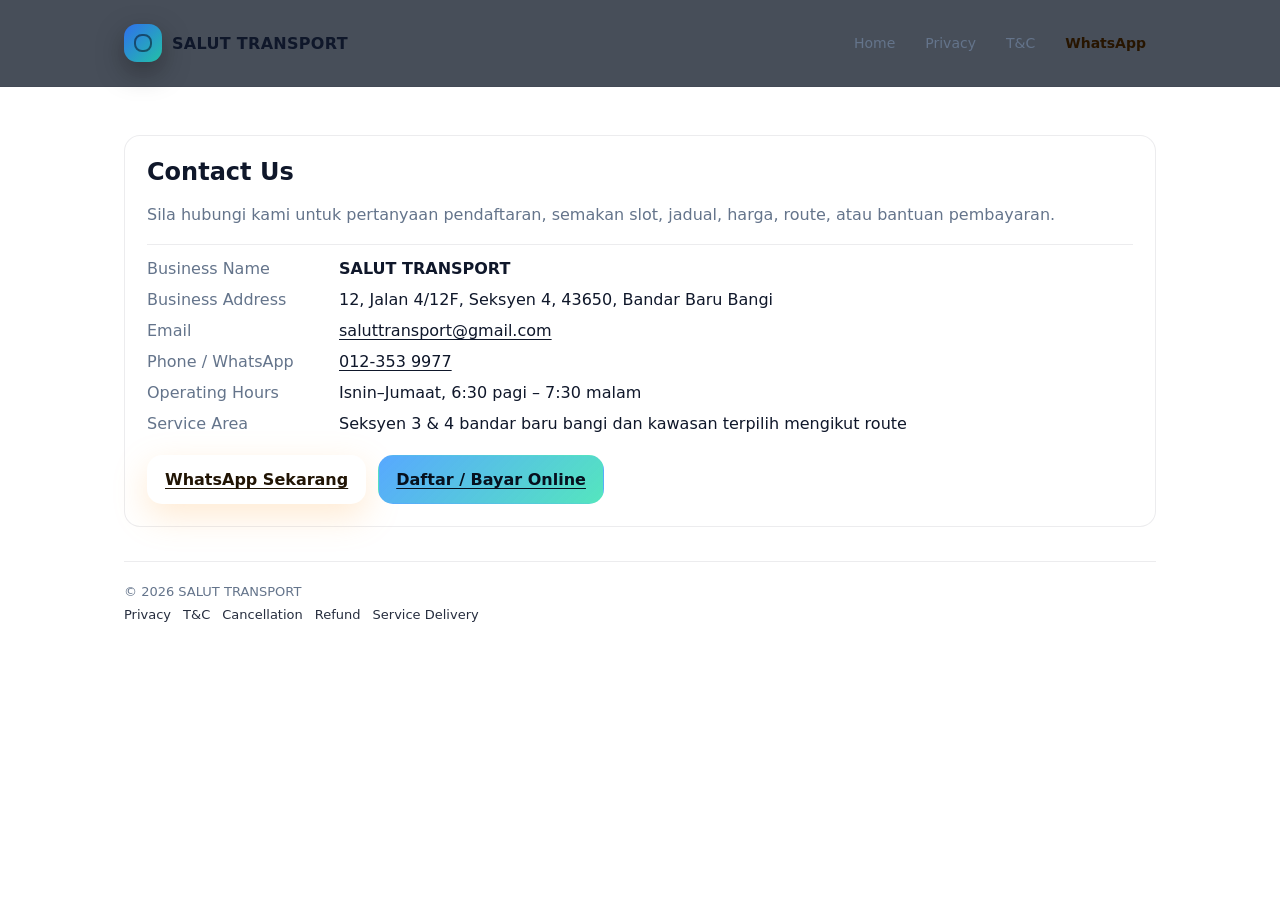
==== contact.html @ 231aed64 "Update contact.html" ====
<!doctype html>
<html lang="ms">
<head>
  <meta charset="utf-8" />
  <meta name="viewport" content="width=device-width,initial-scale=1" />
  <title>Contact Us | Salut Transport</title>
  <meta name="description" content="Hubungi Salut Transport untuk semakan slot van sekolah, pendaftaran, bayaran dan pertanyaan route." />
  <link rel="stylesheet" href="assets/style.css" />
</head>
<body>
<header class="nav"><div class="container"><div class="row"><a class="brand" href="index.html"><span class="logo"></span><span>SALUT TRANSPORT</span></a><nav class="links"><a href="index.html">Home</a><a href="privacy.html">Privacy</a><a href="terms.html">T&amp;C</a><a class="nav-cta" href="https://wa.me/60123539977">WhatsApp</a></nav></div></div></header>
<main class="container">
  <section class="content">
    <h1>Contact Us</h1>
    <p>Sila hubungi kami untuk pertanyaan pendaftaran, semakan slot, jadual, harga, route, atau bantuan pembayaran.</p>
    <div class="kv">
      <div>Business Name</div><div><strong>SALUT TRANSPORT</strong></div>
      <div>Business Address</div><div>12, Jalan 4/12F, Seksyen 4, 43650, Bandar Baru Bangi</div>
      <div>Email</div><div><a href="mailto:saluttransport@gmail.com">saluttransport@gmail.com</a></div>
      <div>Phone / WhatsApp</div><div><a href="https://wa.me/60123539977">012-353 9977</a></div>
      <div>Operating Hours</div><div>Isnin–Jumaat, 6:30 pagi – 7:30 malam</div>
      <div>Service Area</div><div>Seksyen 3 & 4 bandar baru bangi dan kawasan terpilih mengikut route</div>
    </div>
    <div class="ctaRow"><a class="btn primary" href="https://wa.me/60123539977?text=Assalamualaikum%2C%20saya%20nak%20semak%20slot%20van%20sekolah%20untuk%20anak%20saya.">WhatsApp Sekarang</a><a class="btn secondary" href="https://saluttransport.onpay.my">Daftar / Bayar Online</a></div>
  </section>
  <footer class="footer"><div>© <span id="y"></span> SALUT TRANSPORT</div><div class="footlinks"><a href="privacy.html">Privacy</a><a href="terms.html">T&amp;C</a><a href="cancellation.html">Cancellation</a><a href="refund.html">Refund</a><a href="service-delivery.html">Service Delivery</a></div></footer>
</main>
<script>document.getElementById("y").textContent = new Date().getFullYear();</script>
</body>
</html>
---- assets/style.css ----
:root{
  --bg:#F8FAFC;
  --card:#ffffff;
  --text:#0F172A;
  --muted:#64748B;
  --line:rgba(15,23,42,.08);

  --brand:#2F6FED;   /* trust blue */
  --brand2:#22C1A7;  /* safety teal */

  --max:1080px;
  --radius:16px;
}

*{box-sizing:border-box}
html{scroll-behavior:smooth}
html,body{margin:0;padding:0;font-family:system-ui,-apple-system,Segoe UI,Roboto,Arial,sans-serif;background:radial-gradient(1200px 600px at 15% -10%, rgba(77,163,255,.28), transparent 60%),radial-gradient(900px 520px at 95% 0%, rgba(47,224,176,.18), transparent 55%),linear-gradient(180deg,var(--bg),var(--bg2));color:var(--text)}
body{min-height:100vh}
a{color:inherit;text-decoration:none}
.container{max-width:var(--max);margin:0 auto;padding:24px}

.nav{position:sticky;top:0;z-index:20;backdrop-filter:saturate(160%) blur(14px);background:rgba(7,17,31,.74);border-bottom:1px solid var(--line)}
.nav .row{display:flex;align-items:center;justify-content:space-between;gap:16px}
.brand{display:flex;align-items:center;gap:10px;font-weight:900;letter-spacing:.3px}
.logo{width:38px;height:38px;border-radius:13px;background:linear-gradient(135deg,var(--brand),var(--brand2));box-shadow:0 10px 28px rgba(0,0,0,.35);position:relative}
.logo:after{content:"";position:absolute;inset:10px;border-radius:8px;border:2px solid rgba(7,17,31,.55)}
.links{display:flex;flex-wrap:wrap;gap:10px;color:var(--muted);font-size:14px;align-items:center}
.links a{padding:9px 10px;border-radius:999px}
.links a:hover{background:rgba(255,255,255,.07);color:var(--text)}
.nav-cta{background:linear-gradient(135deg,var(--accent),var(--accent2));color:#271500!important;font-weight:800}

.hero{padding:56px 0 24px;display:grid;grid-template-columns:1.2fr .8fr;gap:28px;align-items:center}
.eyebrow{display:inline-flex;gap:8px;align-items:center;font-size:13px;font-weight:800;color:#07111f;background:linear-gradient(135deg,var(--brand2),#a6ffe8);padding:8px 12px;border-radius:999px;margin-bottom:14px}
.hero h1{margin:0 0 12px;font-size:clamp(36px,6vw,64px);line-height:1.02;letter-spacing:-1.8px}
.hero p{margin:0;color:var(--muted);font-size:18px;line-height:1.65;max-width:68ch}
.highlight{color:var(--accent2)}
.badges{display:flex;gap:10px;flex-wrap:wrap;margin-top:18px}
.badge{font-size:13px;color:var(--soft);border:1px solid var(--line);padding:9px 12px;border-radius:999px;background:rgba(255,255,255,.05)}
.ctaRow{display:flex;gap:12px;flex-wrap:wrap;margin-top:22px;align-items:center}
.btn{display:inline-flex;align-items:center;justify-content:center;gap:10px;padding:14px 17px;border-radius:15px;border:1px solid var(--line);background:rgba(255,255,255,.055);color:var(--text);font-weight:800;transition:.2s ease;min-height:48px}
.btn.primary{background:linear-gradient(135deg,var(--accent),var(--accent2));border-color:transparent;color:#211404;box-shadow:0 12px 34px rgba(255,180,92,.28)}
.btn.secondary{background:linear-gradient(135deg,rgba(77,163,255,.94),rgba(47,224,176,.82));border-color:transparent;color:#06101e}
.btn:hover{transform:translateY(-2px);filter:saturate(1.08)}
.hero-card{background:linear-gradient(180deg,rgba(255,255,255,.09),rgba(255,255,255,.04));border:1px solid var(--line);border-radius:28px;padding:22px;box-shadow:var(--shadow)}
.hero-card .mock{border-radius:22px;background:linear-gradient(135deg,rgba(77,163,255,.26),rgba(47,224,176,.18));padding:18px;border:1px solid var(--line)}
.mock-top{display:flex;gap:8px;margin-bottom:20px}.dot{width:10px;height:10px;border-radius:50%;background:rgba(255,255,255,.35)}
.route-line{display:flex;align-items:center;gap:12px;margin:12px 0;padding:14px;border-radius:16px;background:rgba(7,17,31,.45);border:1px solid var(--line)}
.route-icon{width:38px;height:38px;border-radius:13px;display:grid;place-items:center;background:rgba(255,255,255,.1)}
.route-line strong{display:block}.route-line span{display:block;color:var(--muted);font-size:13px;margin-top:2px}

.section{padding:32px 0}.section h2{font-size:clamp(26px,4vw,42px);line-height:1.1;margin:0 0 10px;letter-spacing:-.8px}.section-lead{color:var(--muted);font-size:17px;line-height:1.6;max-width:760px;margin:0 0 20px}
.grid{display:grid;grid-template-columns:repeat(12,1fr);gap:16px;margin-top:18px}
.card{grid-column:span 4;background:linear-gradient(180deg,rgba(255,255,255,.075),rgba(255,255,255,.035));border:1px solid var(--line);border-radius:var(--radius);padding:18px;box-shadow:0 14px 40px rgba(0,0,0,.12)}
.card.wide{grid-column:span 6}.card.full{grid-column:span 12}.card h3{margin:0 0 8px;font-size:19px}.card p,.card li{margin:0;color:var(--muted);line-height:1.6}.card ul{padding-left:18px;margin:10px 0 0}.icon{font-size:26px;margin-bottom:8px}
.pricing{display:grid;grid-template-columns:repeat(2,minmax(0,1fr));gap:16px;margin-top:18px}.price-card{background:linear-gradient(180deg,rgba(255,255,255,.09),rgba(255,255,255,.04));border:1px solid var(--line);border-radius:24px;padding:22px}.price{font-size:42px;font-weight:950;margin:8px 0;color:var(--accent2)}.price small{font-size:15px;color:var(--muted);font-weight:600}
.content{background:rgba(255,255,255,.04);border:1px solid var(--line);border-radius:var(--radius);padding:22px;margin:24px 0}.content h1,.content h2{margin:0 0 12px}.content h3{margin:22px 0 8px}.content p,.content li{color:var(--muted);line-height:1.65}.content a{text-decoration:underline;text-underline-offset:3px}.small{font-size:13px;color:var(--muted)}
.kv{display:grid;grid-template-columns:180px 1fr;gap:12px;border-top:1px solid var(--line);padding-top:14px;margin-top:14px}.kv div:nth-child(odd){color:var(--muted)}
.notice{border:1px solid rgba(255,180,92,.35);background:rgba(255,180,92,.08);border-radius:18px;padding:16px;color:var(--soft);margin-top:18px}.testimonial{font-style:italic}.footer{border-top:1px solid var(--line);margin-top:34px;padding:22px 0;color:var(--muted);font-size:13px}.footer a{color:var(--text);opacity:.9}.footer .footlinks{display:flex;flex-wrap:wrap;gap:12px;margin-top:8px}.whatsapp-float{position:fixed;right:18px;bottom:18px;z-index:30;background:#25d366;color:#06160c;font-weight:900;padding:13px 16px;border-radius:999px;box-shadow:0 18px 48px rgba(0,0,0,.32)}

@media (max-width:860px){.container{padding:18px}.hero{grid-template-columns:1fr;padding-top:34px}.hero-card{order:-1}.links{gap:4px;font-size:13px}.links a{padding:8px}.card,.card.wide{grid-column:span 12}.pricing{grid-template-columns:1fr}.kv{grid-template-columns:1fr;gap:4px}.hero p{font-size:16px}.whatsapp-float{left:16px;right:16px;text-align:center}}
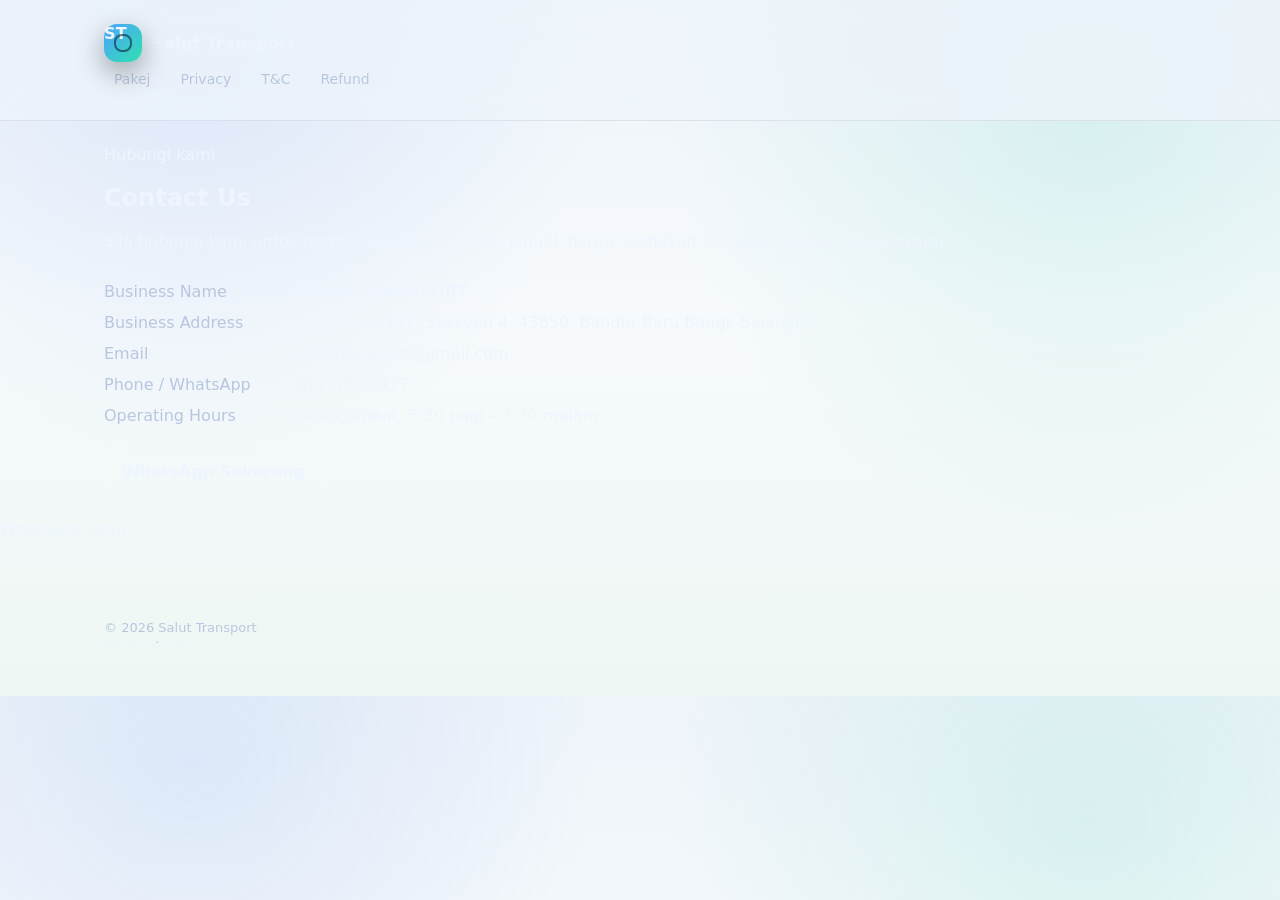
==== commit a60fc9c8: "Update contact.html" ====
--- a/contact.html
+++ b/contact.html
@@ -1,30 +1 @@
-<!doctype html>
-<html lang="ms">
-<head>
-  <meta charset="utf-8" />
-  <meta name="viewport" content="width=device-width,initial-scale=1" />
-  <title>Contact Us | Salut Transport</title>
-  <meta name="description" content="Hubungi Salut Transport untuk semakan slot van sekolah, pendaftaran, bayaran dan pertanyaan route." />
-  <link rel="stylesheet" href="assets/style.css" />
-</head>
-<body>
-<header class="nav"><div class="container"><div class="row"><a class="brand" href="index.html"><span class="logo"></span><span>SALUT TRANSPORT</span></a><nav class="links"><a href="index.html">Home</a><a href="privacy.html">Privacy</a><a href="terms.html">T&amp;C</a><a class="nav-cta" href="https://wa.me/60123539977">WhatsApp</a></nav></div></div></header>
-<main class="container">
-  <section class="content">
-    <h1>Contact Us</h1>
-    <p>Sila hubungi kami untuk pertanyaan pendaftaran, semakan slot, jadual, harga, route, atau bantuan pembayaran.</p>
-    <div class="kv">
-      <div>Business Name</div><div><strong>SALUT TRANSPORT</strong></div>
-      <div>Business Address</div><div>12, Jalan 4/12F, Seksyen 4, 43650, Bandar Baru Bangi</div>
-      <div>Email</div><div><a href="mailto:saluttransport@gmail.com">saluttransport@gmail.com</a></div>
-      <div>Phone / WhatsApp</div><div><a href="https://wa.me/60123539977">012-353 9977</a></div>
-      <div>Operating Hours</div><div>Isnin–Jumaat, 6:30 pagi – 7:30 malam</div>
-      <div>Service Area</div><div>Seksyen 3 & 4 bandar baru bangi dan kawasan terpilih mengikut route</div>
-    </div>
-    <div class="ctaRow"><a class="btn primary" href="https://wa.me/60123539977?text=Assalamualaikum%2C%20saya%20nak%20semak%20slot%20van%20sekolah%20untuk%20anak%20saya.">WhatsApp Sekarang</a><a class="btn secondary" href="https://saluttransport.onpay.my">Daftar / Bayar Online</a></div>
-  </section>
-  <footer class="footer"><div>© <span id="y"></span> SALUT TRANSPORT</div><div class="footlinks"><a href="privacy.html">Privacy</a><a href="terms.html">T&amp;C</a><a href="cancellation.html">Cancellation</a><a href="refund.html">Refund</a><a href="service-delivery.html">Service Delivery</a></div></footer>
-</main>
-<script>document.getElementById("y").textContent = new Date().getFullYear();</script>
-</body>
-</html>
+<!doctype html><html lang="ms"><head><meta charset="utf-8"><meta name="viewport" content="width=device-width,initial-scale=1"><title>Contact Us | Salut Transport</title><link rel="stylesheet" href="assets/style.css"></head><body><header class="nav"><div class="container navRow"><a class="brand" href="index.html"><span class="logo">ST</span><span>Salut <span class="orange">Transport</span></span></a><nav class="links"><a href="index.html#pakej">Pakej</a><a href="privacy.html">Privacy</a><a href="terms.html">T&amp;C</a><a href="refund.html">Refund</a></nav></div></header><main class="container"><section class="pageHero"><div class="pill"><span class="dot"></span> Hubungi kami</div></section><section class="contentPage"><h1 class="serif">Contact Us</h1><p>Sila hubungi kami untuk pertanyaan pendaftaran, jadual, harga, semakan slot atau bantuan pembayaran.</p><div class="kv"><div>Business Name</div><div><strong>SALUT TRANSPORT</strong></div><div>Business Address</div><div>12, Jalan 4/12F, Seksyen 4, 43650, Bandar Baru Bangi, Selangor</div><div>Email</div><div><a href="mailto:saluttransport@gmail.com">saluttransport@gmail.com</a></div><div>Phone / WhatsApp</div><div><a href="https://wa.me/60123539977">012-353 9977</a></div><div>Operating Hours</div><div>Isnin–Jumaat, 6:30 pagi – 7:30 malam</div></div><div class="ctaRow"><a class="btn btnPrimary" href="https://wa.me/60123539977?text=Assalamualaikum%2C%20saya%20nak%20semak%20slot%20van%20sekolah.">WhatsApp Sekarang</a></div></section></main><a class="whatsappBox" href="https://wa.me/60123539977">WhatsApp kami</a><footer class="footer"><div class="container footerRow"><div>© <span id="y"></span> Salut Transport</div><div><a href="privacy.html">Privacy</a> · <a href="terms.html">T&amp;C</a></div></div></footer><script>document.getElementById('y').textContent=new Date().getFullYear()</script></body></html>
--- a/assets/style.css
+++ b/assets/style.css
@@ -1,25 +1,44 @@
 :root{
-  --bg:#F8FAFC;
-  --card:#ffffff;
-  --text:#0F172A;
-  --muted:#64748B;
-  --line:rgba(15,23,42,.08);
-
-  --brand:#2F6FED;   /* trust blue */
-  --brand2:#22C1A7;  /* safety teal */
-
-  --max:1080px;
-  --radius:16px;
+  --bg:#07111f;
+  --bg2:#0b1730;
+  --card:#0f1d35;
+  --card2:#122641;
+  --text:#eef5ff;
+  --muted:#b8c7df;
+  --soft:#dce9ff;
+  --line:rgba(255,255,255,.12);
+  --brand:#4da3ff;
+  --brand2:#2fe0b0;
+  --accent:#ffb45c;
+  --accent2:#ffd39b;
+  --max:1120px;
+  --radius:20px;
+  --shadow:0 20px 60px rgba(0,0,0,.28);
 }
 
 *{box-sizing:border-box}
 html{scroll-behavior:smooth}
-html,body{margin:0;padding:0;font-family:system-ui,-apple-system,Segoe UI,Roboto,Arial,sans-serif;background:radial-gradient(1200px 600px at 15% -10%, rgba(77,163,255,.28), transparent 60%),radial-gradient(900px 520px at 95% 0%, rgba(47,224,176,.18), transparent 55%),linear-gradient(180deg,var(--bg),var(--bg2));color:var(--text)}
-body{min-height:100vh}
+html, body {
+  margin: 0;
+  padding: 0;
+  font-family: system-ui, -apple-system, Segoe UI, Roboto, Arial, sans-serif;
+  color: var(--text);
+  background:
+    radial-gradient(circle at 15% 10%, rgba(47, 111, 237, .10), transparent 32%),
+    radial-gradient(circle at 85% 18%, rgba(34, 193, 167, .12), transparent 34%),
+    linear-gradient(180deg, #EEF4FA 0%, #F7FAFC 45%, #EEF7F4 100%);
+}
 a{color:inherit;text-decoration:none}
 .container{max-width:var(--max);margin:0 auto;padding:24px}
 
-.nav{position:sticky;top:0;z-index:20;backdrop-filter:saturate(160%) blur(14px);background:rgba(7,17,31,.74);border-bottom:1px solid var(--line)}
+.nav {
+  position: sticky;
+  top: 0;
+  z-index: 50;
+  backdrop-filter: blur(14px);
+  background: rgba(238, 244, 250, .78);
+  border-bottom: 1px solid rgba(15, 23, 42, .08);
+}
 .nav .row{display:flex;align-items:center;justify-content:space-between;gap:16px}
 .brand{display:flex;align-items:center;gap:10px;font-weight:900;letter-spacing:.3px}
 .logo{width:38px;height:38px;border-radius:13px;background:linear-gradient(135deg,var(--brand),var(--brand2));box-shadow:0 10px 28px rgba(0,0,0,.35);position:relative}
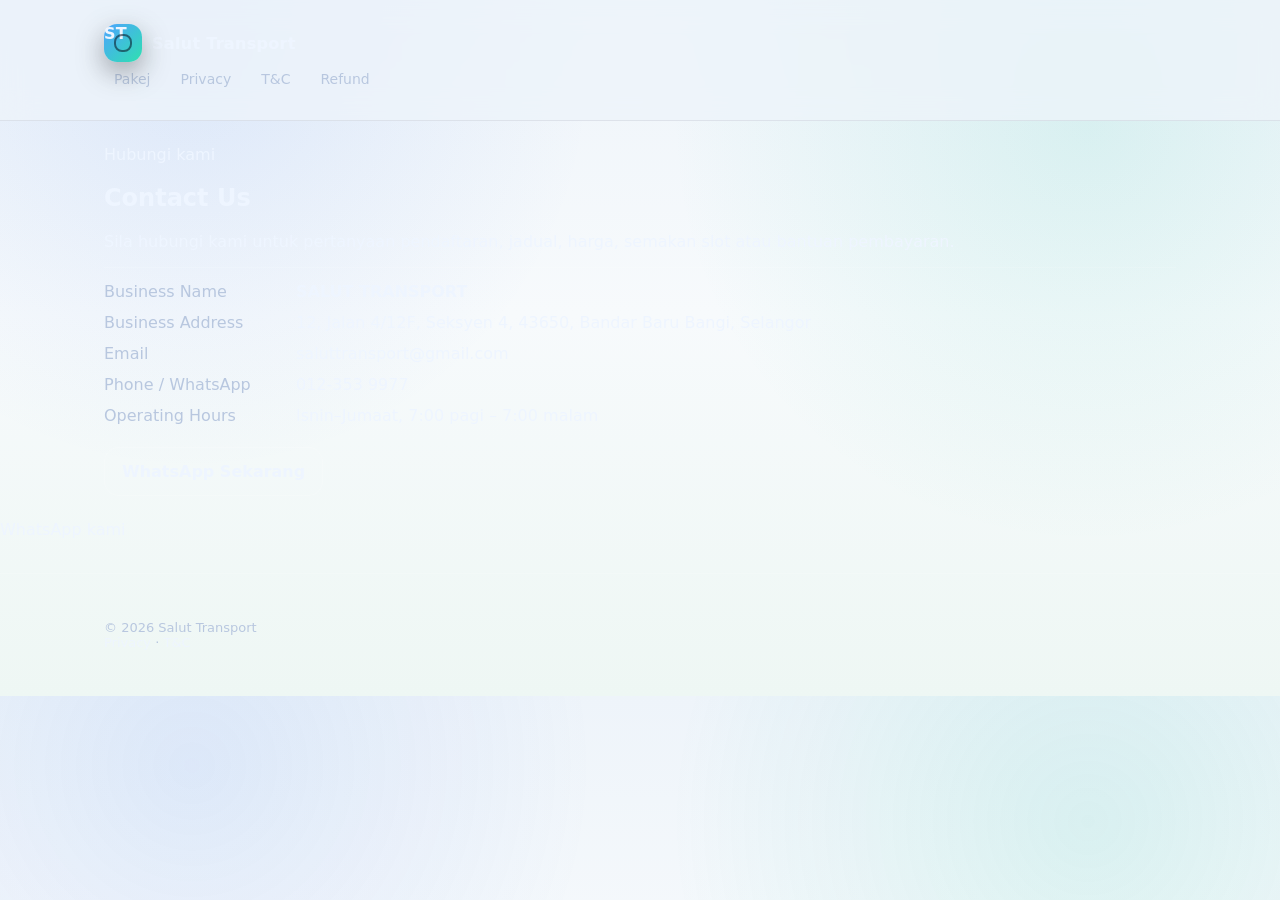
==== commit de6a7d42: "Add files via upload" ====
--- a/contact.html
+++ b/contact.html
@@ -1 +1 @@
-<!doctype html><html lang="ms"><head><meta charset="utf-8"><meta name="viewport" content="width=device-width,initial-scale=1"><title>Contact Us | Salut Transport</title><link rel="stylesheet" href="assets/style.css"></head><body><header class="nav"><div class="container navRow"><a class="brand" href="index.html"><span class="logo">ST</span><span>Salut <span class="orange">Transport</span></span></a><nav class="links"><a href="index.html#pakej">Pakej</a><a href="privacy.html">Privacy</a><a href="terms.html">T&amp;C</a><a href="refund.html">Refund</a></nav></div></header><main class="container"><section class="pageHero"><div class="pill"><span class="dot"></span> Hubungi kami</div></section><section class="contentPage"><h1 class="serif">Contact Us</h1><p>Sila hubungi kami untuk pertanyaan pendaftaran, jadual, harga, semakan slot atau bantuan pembayaran.</p><div class="kv"><div>Business Name</div><div><strong>SALUT TRANSPORT</strong></div><div>Business Address</div><div>12, Jalan 4/12F, Seksyen 4, 43650, Bandar Baru Bangi, Selangor</div><div>Email</div><div><a href="mailto:saluttransport@gmail.com">saluttransport@gmail.com</a></div><div>Phone / WhatsApp</div><div><a href="https://wa.me/60123539977">012-353 9977</a></div><div>Operating Hours</div><div>Isnin–Jumaat, 6:30 pagi – 7:30 malam</div></div><div class="ctaRow"><a class="btn btnPrimary" href="https://wa.me/60123539977?text=Assalamualaikum%2C%20saya%20nak%20semak%20slot%20van%20sekolah.">WhatsApp Sekarang</a></div></section></main><a class="whatsappBox" href="https://wa.me/60123539977">WhatsApp kami</a><footer class="footer"><div class="container footerRow"><div>© <span id="y"></span> Salut Transport</div><div><a href="privacy.html">Privacy</a> · <a href="terms.html">T&amp;C</a></div></div></footer><script>document.getElementById('y').textContent=new Date().getFullYear()</script></body></html>
+<!doctype html><html lang="ms"><head><meta charset="utf-8"><meta name="viewport" content="width=device-width,initial-scale=1"><title>Contact Us | Salut Transport</title><link rel="stylesheet" href="assets/style.css"></head><body><header class="nav"><div class="container navRow"><a class="brand" href="index.html"><span class="logo">ST</span><span>Salut <span class="orange">Transport</span></span></a><nav class="links"><a href="index.html#pakej">Pakej</a><a href="privacy.html">Privacy</a><a href="terms.html">T&amp;C</a><a href="refund.html">Refund</a></nav></div></header><main class="container"><section class="pageHero"><div class="pill"><span class="dot"></span> Hubungi kami</div></section><section class="contentPage"><h1 class="serif">Contact Us</h1><p>Sila hubungi kami untuk pertanyaan pendaftaran, jadual, harga, semakan slot atau bantuan pembayaran.</p><div class="kv"><div>Business Name</div><div><strong>SALUT TRANSPORT</strong></div><div>Business Address</div><div>12, Jalan 4/12F, Seksyen 4, 43650, Bandar Baru Bangi, Selangor</div><div>Email</div><div><a href="mailto:saluttransport@gmail.com">saluttransport@gmail.com</a></div><div>Phone / WhatsApp</div><div><a href="https://wa.me/60123539977">012-353 9977</a></div><div>Operating Hours</div><div>Isnin–Jumaat, 7:00 pagi – 7:00 malam</div></div><div class="ctaRow"><a class="btn btnPrimary" href="https://wa.me/60123539977?text=Assalamualaikum%2C%20saya%20nak%20semak%20slot%20van%20sekolah.">WhatsApp Sekarang</a></div></section></main><a class="whatsappBox" href="https://wa.me/60123539977">WhatsApp kami</a><footer class="footer"><div class="container footerRow"><div>© <span id="y"></span> Salut Transport</div><div><a href="privacy.html">Privacy</a> · <a href="terms.html">T&amp;C</a></div></div></footer><script>document.getElementById('y').textContent=new Date().getFullYear()</script></body></html>
